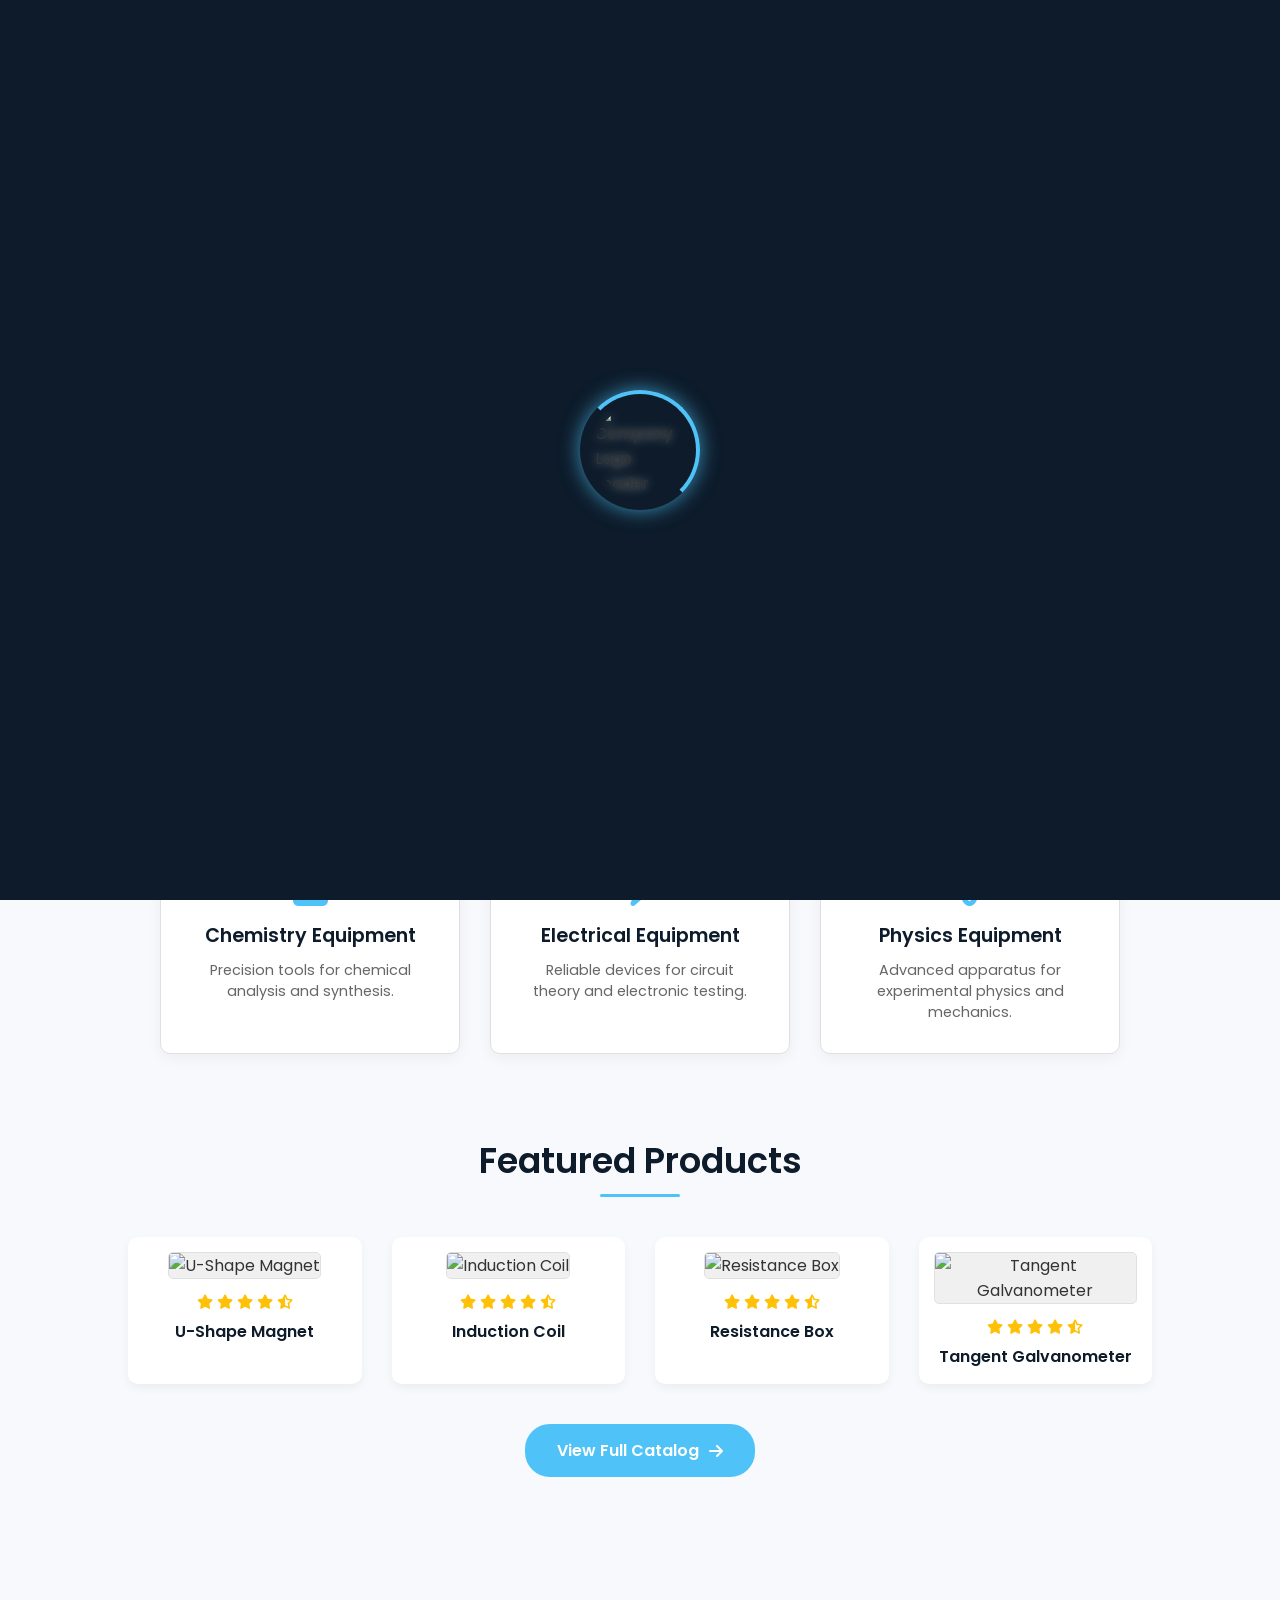
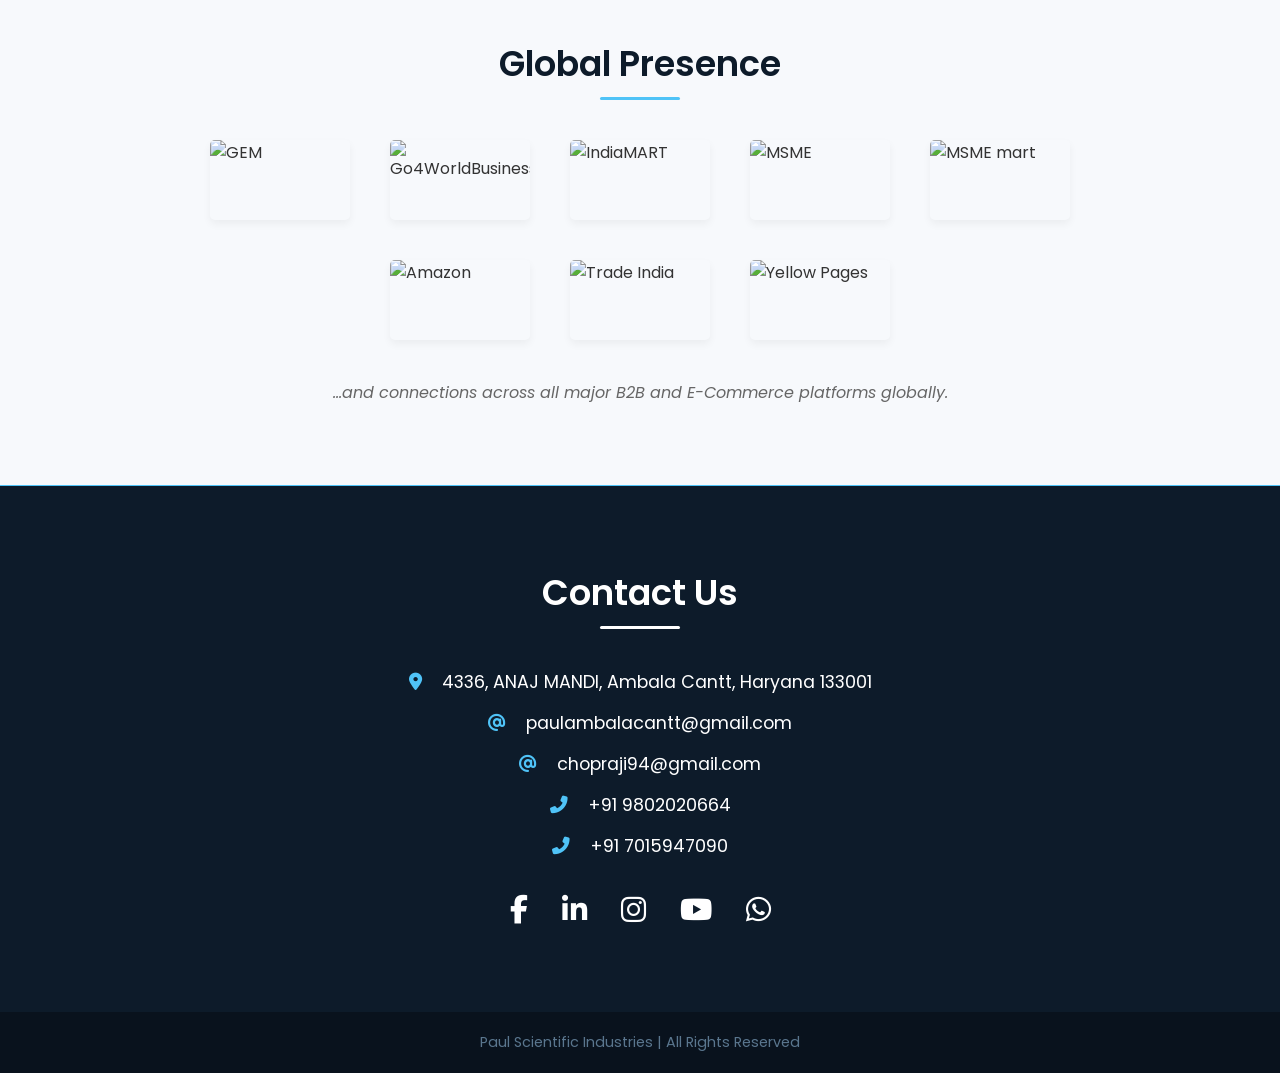
==== website/index.html @ e5b9e84f "website code 04-11-2025" ====
<!DOCTYPE html>
<html lang="en">

<head>
  <meta charset="UTF-8">
  <meta name="viewport" content="width=device-width, initial-scale=1.0">
  <title>Paul Scientific Industries</title>
  <link href="https://fonts.googleapis.com/css2?family=Poppins:wght@300;400;500;600;700&display=swap" rel="stylesheet">
  <link rel="stylesheet" href="style.css">
  <link href="https://cdnjs.cloudflare.com/ajax/libs/font-awesome/6.5.0/css/all.min.css" rel="stylesheet">
</head>

<body>
  <div id="preloader">
      <!-- UPDATED HTML: Wrapper for the static logo and the animated outline -->
      <div class="loader-image-wrapper">
          <img src="https://github.com/chopraji94/WebImages/blob/main/ChatGPT%20Image%20Oct%2026%2C%202025%2C%2001_07_52%20PM.png?raw=true" alt="Company Logo Loader" class="loader-logo">
          <div class="outline-loader"></div>
      </div>
  </div>
  <header>
    <div class="logo">
      <img src="https://github.com/chopraji94/WebImages/blob/main/ChatGPT%20Image%20Oct%2026%2C%202025%2C%2001_07_52%20PM.png?raw=true" alt="Company Logo">
    </div>

    <div class="hamburger">
      <i class="fas fa-bars"></i>
    </div>

    <nav>
      <div class="mobile-logo-text">Paul Scientific Industries</div>
      <ul>
        <li><a href="index.html">Home</a></li>
        <li><a href="#products">Products</a></li>
        <li><a href="about.html">About</a></li>
        <li><a href="#trade">Trade</a></li>
        <li><a href="#contact">Contact</a></li>
      </ul>
    </nav>
  </header>

  <div id="overlay"></div>

  <section id="home" class="hero">
    <div class="hero-content">
      <h1>Welcome to<br>Paul Scientific Industries</h1>
      <p>Your trusted partner in Laboratory and Scientific Instruments, driving the future of science with precision technology.</p>
      <a href="#products" class="btn primary-btn">Explore Our Catalog</a>
    </div>
    <div class="hero-image">
      <img src="https://github.com/chopraji94/paulScientific.github.io/blob/main/images/logo1.png?raw=true" alt="Scientific Instruments">
    </div>
  </section>

  <section id="products" class="categories">
    <h2>Our Core Capabilities</h2>
    <div class="category-grid">
      <div class="category-card">
        <i class="fas fa-flask"></i>
        <h3>Chemistry Equipment</h3>
        <p>Precision tools for chemical analysis and synthesis.</p>
      </div>
      <div class="category-card">
        <i class="fas fa-bolt"></i>
        <h3>Electrical Equipment</h3>
        <p>Reliable devices for circuit theory and electronic testing.</p>
      </div>
      <div class="category-card">
        <i class="fas fa-atom"></i>
        <h3>Physics Equipment</h3>
        <p>Advanced apparatus for experimental physics and mechanics.</p>
      </div>
    </div>

    <h2 class="featured-title">Featured Products</h2>
    <div class="product-grid">
      <div class="product-card">
        <img src="https://github.com/chopraji94/paulScientific.github.io/blob/main/images/products/ushape_magnet.jpg?raw=true" alt="U-Shape Magnet">
        <div class="rating">
          <i class="fas fa-star"></i>
          <i class="fas fa-star"></i>
          <i class="fas fa-star"></i>
          <i class="fas fa-star"></i>
          <i class="fas fa-star-half-alt"></i>
        </div>
        <h4>U-Shape Magnet</h4>
      </div>
      <div class="product-card">
        <img src="https://github.com/chopraji94/paulScientific.github.io/blob/main/images/products/induction_coil.jpg?raw=true" alt="Induction Coil">
        <div class="rating">
          <i class="fas fa-star"></i>
          <i class="fas fa-star"></i>
          <i class="fas fa-star"></i>
          <i class="fas fa-star"></i>
          <i class="fas fa-star-half-alt"></i>
        </div>
        <h4>Induction Coil</h4>
      </div>
      <div class="product-card">
        <img src="https://github.com/chopraji94/paulScientific.github.io/blob/main/images/products/resistance_box.jpg?raw=true" alt="Resistance Box">
        <div class="rating">
          <i class="fas fa-star"></i>
          <i class="fas fa-star"></i>
          <i class="fas fa-star"></i>
          <i class="fas fa-star"></i>
          <i class="fas fa-star-half-alt"></i>
        </div>
        <h4>Resistance Box</h4>
      </div>
      <div class="product-card">
        <img src="https://github.com/chopraji94/paulScientific.github.io/blob/main/images/products/tangent_galvanometer.jpg?raw=true" alt="Tangent Galvanometer">
        <div class="rating">
          <i class="fas fa-star"></i>
          <i class="fas fa-star"></i>
          <i class="fas fa-star"></i>
          <i class="fas fa-star"></i>
          <i class="fas fa-star-half-alt"></i>
        </div>
        <h4>Tangent Galvanometer</h4>
      </div>
    </div>
    <div class="more-products">
      <a href="products.html" class="btn secondary-btn">View Full Catalog <i class="fas fa-arrow-right"></i></a>
    </div>
  </section>

  <section id="trade" class="trade-portals">
    <h2>Global Presence</h2>
    <div class="portal-logos">
      <img src="https://github.com/chopraji94/WebImages/blob/main/gem.png?raw=true" alt="GEM">
      <img src="https://github.com/chopraji94/WebImages/blob/main/go4world.png?raw=true" alt="Go4WorldBusiness">
      <img src="https://github.com/chopraji94/WebImages/blob/main/indiamart.png?raw=true" alt="IndiaMART">
      <img src="https://github.com/chopraji94/WebImages/blob/main/msme.jpg?raw=true" alt="MSME">
      <img src="https://github.com/chopraji94/WebImages/blob/main/msmeMart.png?raw=true" alt="MSME mart">
      <img src="https://github.com/chopraji94/WebImages/blob/main/744548.png?raw=true" alt="Amazon">
      <img src="https://github.com/chopraji94/WebImages/blob/main/tradeIndia.png?raw=true" alt="Trade India">
      <img src="https://github.com/chopraji94/WebImages/blob/main/yellowPages.png?raw=true" alt="Yellow Pages">
    </div>
    <p class="more-portals">...and connections across all major B2B and E-Commerce platforms globally.</p>
  </section>

  <section id="contact" class="contact-section">
    <h2>Contact Us</h2>
    <div class="contact-container">
      <div class="contact-details">
        <p>
          <i class="fa-solid fa-map-marker-alt"></i>
          <a href="https://www.google.com/maps?q=30.339306,76.842833" target="_blank">
            4336, ANAJ MANDI, Ambala Cantt, Haryana 133001
          </a>
        </p>

        <p>
          <i class="fa-solid fa-at"></i>
          <a href="mailto:paulambalacantt@gmail.com" target="_blank">paulambalacantt@gmail.com</a>
        </p>

        <p>
          <i class="fa-solid fa-at"></i>
          <a href="mailto:chopraji94@gmail.com" target="_blank">chopraji94@gmail.com</a>
        </p>

        <p>
          <i class="fa-solid fa-phone-alt"></i>
          <span class="phone-number" data-number="+919802020664">+91 9802020664</span>
        </p>
        <p>
          <i class="fa-solid fa-phone-alt"></i>
          <span class="phone-number" data-number="+917015947090">+91 7015947090</span>
        </p>
      </div>

      <div class="social-links">
        <a href="#" aria-label="Facebook"><i class="fab fa-facebook-f social-icon"></i></a>
        <a href="#" aria-label="LinkedIn"><i class="fab fa-linkedin-in social-icon"></i></a>
        <a href="#" aria-label="Instagram"><i class="fab fa-instagram social-icon"></i></a>
        <a href="#" aria-label="YouTube"><i class="fab fa-youtube social-icon"></i></a>
        <a href="#" aria-label="WhatsApp"><i class="fab fa-whatsapp social-icon"></i></a>
      </div>
    </div>
  </section>

  <footer>
    <p>Paul Scientific Industries | All Rights Reserved</p>
  </footer>

  <div id="scroll-buttons">
    <button id="scroll-top-btn" aria-label="Scroll to top"><i class="fas fa-arrow-up"></i></button>
    <button id="scroll-bottom-btn" aria-label="Scroll to bottom"><i class="fas fa-arrow-down"></i></button>
  </div>

  <div id="toast"></div>

  <script>
    // --- UPDATED PRELOADER LOGIC FOR 3 SECOND MINIMUM DISPLAY TIME ---
    const MIN_DISPLAY_TIME_MS = 3000; // 3 seconds
    const startTime = Date.now();
    let pageLoaded = false;

    function hidePreloader() {
        // Calculate how much time has passed
        const elapsedTime = Date.now() - startTime;
        // Calculate the remaining time needed to hit the 3s minimum
        const remainingTime = MIN_DISPLAY_TIME_MS - elapsedTime;
        // Use Math.max to ensure the delay is never negative
        const delay = Math.max(0, remainingTime);

        if (pageLoaded) {
            const preloader = document.getElementById('preloader');
            // Wait for the remaining time (if any) before hiding the preloader
            setTimeout(() => {
                if (preloader) {
                    preloader.classList.add('hidden');
                }
            }, delay);
        }
    }

    // 1. Wait for all resources (images, scripts, etc.) to load
    window.addEventListener('load', () => {
        pageLoaded = true;
        hidePreloader();
    });

    // Existing preloader logic for page transitions
    function showPreloader() {
        const preloader = document.getElementById('preloader');
        if (preloader) {
            preloader.classList.remove('hidden');
        }
    }

    document.addEventListener('click', (event) => {
        let target = event.target;
        while (target && target.tagName !== 'A') {
            target = target.parentElement;
        }

        if (target && target.tagName === 'A') {
            const href = target.getAttribute('href');

            // Check if it's a link leading to a different page, even with an anchor (#)
            const isNewPageNavigation = href && (href.includes('index.html') || href.includes('products.html') || href.includes('about.html'));

            if (isNewPageNavigation) {
                event.preventDefault();
                showPreloader();

                // The browser will handle the anchor scroll on the next page's load.
                setTimeout(() => {
                    window.location.href = href;
                }, 300);
            }
        }
    });
    // --- END PRELOADER LOGIC ---


    // Smooth Scroll for Navbar links
    document.querySelectorAll('a[href^="#"]').forEach(anchor => {
      anchor.addEventListener('click', function(e) {
        e.preventDefault();
        // Skip links that are just a placeholder
        if (this.getAttribute('href') !== '#') {
          document.querySelector(this.getAttribute('href')).scrollIntoView({
            behavior: 'smooth'
          });
        }
      });
    });
    // Scroll-to-Top and Scroll-to-Bottom Logic
    const scrollTopBtn = document.getElementById('scroll-top-btn');
    const scrollBottomBtn = document.getElementById('scroll-bottom-btn');
    // Scroll to Top
    scrollTopBtn.addEventListener('click', () => {
      window.scrollTo({
        top: 0,
        behavior: 'smooth'
      });
    });
    // Scroll to Bottom (to the Contact section)
    scrollBottomBtn.addEventListener('click', () => {
      const contactSection = document.getElementById('contact');
      contactSection.scrollIntoView({
        behavior: 'smooth',
        block: 'end'
      });
    });
    // Copy phone numbers to clipboard
    const phones = document.querySelectorAll('.phone-number');
    const toast = document.getElementById('toast');
    phones.forEach(phone => {
      phone.addEventListener('click', () => {
        try {
          const textArea = document.createElement('textarea');
          textArea.value = phone.dataset.number;
          document.body.appendChild(textArea);
          textArea.select();
          document.execCommand('copy');
          document.body.removeChild(textArea);

          toast.textContent = `Phone number ${phone.dataset.number} copied!`;
          toast.classList.add('show');
          setTimeout(() => toast.classList.remove('show'), 2500);
        } catch (err) {
          console.error('Failed to copy text: ', err);
          toast.textContent = 'Failed to copy number.';
          toast.classList.add('show');
          setTimeout(() => toast.classList.remove('show'), 2500);
        }
      });
    });
    // Mobile hamburger toggle with overlay
    const hamburger = document.querySelector('.hamburger');
    const nav = document.querySelector('header nav');
    const overlay = document.getElementById('overlay');

    function toggleMenu() {
      nav.classList.toggle('active');
      overlay.style.display = nav.classList.contains('active') ? 'block' : 'none';
    }
    hamburger.addEventListener('click', toggleMenu);
    overlay.addEventListener('click', toggleMenu);
    // Close mobile menu when clicking a link
    nav.querySelectorAll('a').forEach(link => {
      link.addEventListener('click', () => {
        if (nav.classList.contains('active') && link.getAttribute('href').startsWith('#')) {
          toggleMenu();
        }
      });
    });
  </script>
</body>

</html>
---- website/style.css ----
/* General Reset */
* {
    margin: 0;
    padding: 0;
    box-sizing: border-box;
}

:root {
    --color-white: #ffffff;
    --color-light-gray: #f7f9fc;
    --color-dark-navy: #0d1b2a;
    --color-accent-blue: #4fc3f7;
    /* Clean, vibrant blue */
    --color-text-dark: #333;
}

body {
    font-family: "Poppins", sans-serif;
    color: var(--color-text-dark);
    background-color: var(--color-white);
    scroll-behavior: smooth;
}

h1,
h2,
h3,
h4 {
    font-weight: 600;
}

/* --- UPDATED PRELOADER STYLES (STATIC IMAGE WITH OUTLINE ANIMATION) --- */
#preloader {
    position: fixed;
    top: 0;
    left: 0;
    width: 100%;
    height: 100%;
    /* Use a solid, clean background */
    background: var(--color-dark-navy); 
    z-index: 9999; 
    display: flex;
    justify-content: center;
    align-items: center;
    /* Slower, smoother transition for elegance */
    transition: opacity 0.7s ease, visibility 0.7s ease; 
    opacity: 1; 
    visibility: visible;
    pointer-events: auto;
}

#preloader.hidden {
    opacity: 0;
    visibility: hidden;
    pointer-events: none;
}

.loader-image-wrapper {
    /* Container for the image and the outline */
    position: relative;
    width: 120px; 
    height: 120px;
    display: flex;
    justify-content: center;
    align-items: center;
}

.loader-logo {
    /* The static image in the center */
    width: 90px;
    height: 90px;
    object-fit: contain;
    /* Using border-radius here to potentially make the logo round if it's square/rectangular */
    border-radius: 50%; 
    z-index: 10; /* Ensure the logo is above the rotating outline */
    /* Subtle shadow for clarity and contrast against the dark background */
    filter: drop-shadow(0 0 5px rgba(255, 255, 255, 0.5)); 
}

.outline-loader {
    /* The animated outline element */
    position: absolute;
    top: 0;
    left: 0;
    width: 100%;
    height: 100%;
    border: 4px solid transparent; /* Start with transparent border on most sides */
    border-top-color: var(--color-accent-blue); /* One side color for rotation effect */
    border-right-color: var(--color-accent-blue);
    border-radius: 50%;
    animation: spin 1.2s linear infinite; /* Fast, continuous rotation animation */
    z-index: 5;
    /* Glowing effect for the loader outline */
    box-shadow: 0 0 20px rgba(79, 195, 247, 0.7); 
}

/* Keyframe for the rotation animation */
@keyframes spin {
    0% { transform: rotate(0deg); }
    100% { transform: rotate(360deg); }
}
/* --- END PRELOADER STYLES --- */


/* Header (Non-sticky) */
header {
    display: flex;
    justify-content: space-between;
    align-items: center;
    padding: 15px 50px;
    width: 100%;
    z-index: 1000;
    background: var(--color-dark-navy);
    box-shadow: 0 2px 10px rgba(0, 0, 0, 0.2);
}

header .logo img {
    height: 60px;
    /* Subtle glow/shadow for a logo highlight */
    filter: drop-shadow(0 0 5px var(--color-accent-blue));
}

/* Hide the mobile logo text by default (on desktop) */
.mobile-logo-text {
    display: none;
}

/* Hamburger menu for mobile */
.hamburger {
    display: none;
    font-size: 1.8rem;
    cursor: pointer;
    color: var(--color-accent-blue);
    z-index: 2002;
    position: relative;
}

nav ul {
    list-style: none;
    display: flex;
    gap: 30px;
}

nav ul li a {
    text-decoration: none;
    color: #fff;
    font-weight: 500;
    transition: 0.3s;
    padding-bottom: 5px;
}

nav ul li a:hover {
    color: var(--color-accent-blue);
    border-bottom: 2px solid var(--color-accent-blue);
}

/* NEW: Active nav link style */
nav ul li a.active-link {
    color: var(--color-accent-blue);
    border-bottom: 2px solid var(--color-accent-blue);
}

nav ul li a.active-link:hover {
    color: var(--color-accent-blue);
    /* Keep it blue on hover */
}


/* Overlay for mobile menu */
#overlay {
    display: none;
    position: fixed;
    top: 0;
    left: 0;
    width: 100%;
    height: 100%;
    background: rgba(0, 0, 0, 0.5);
    z-index: 2000;
}

/* Sections */
section {
    padding: 80px 10%;
    scroll-margin-top: 0;
}

section h2 {
    font-size: 2.2rem;
    margin-bottom: 50px;
    color: var(--color-dark-navy);
    text-align: center;
    position: relative;
}

section h2::after {
    content: "";
    position: absolute;
    bottom: -10px;
    left: 50%;
    transform: translateX(-50%);
    width: 80px;
    height: 3px;
    background: var(--color-accent-blue);
    border-radius: 2px;
}

/* Hero Section */
.hero {
    display: flex;
    justify-content: space-between;
    align-items: center;
    padding: 100px 10%;
    /* Using a gradient that is soft and inviting */
    background: linear-gradient(135deg, var(--color-accent-blue), #6a11cb);
    color: var(--color-white);
}

.hero-content {
    max-width: 50%;
}

.hero h1 {
    font-size: 3rem;
    margin-bottom: 20px;
}

.hero p {
    font-size: 1.1rem;
    margin-bottom: 30px;
}

.hero-image img {
    width: 350px;
    border-radius: 15px;
    box-shadow: 0 10px 25px rgba(0, 0, 0, 0.3);
}

/* Button Styling (Clean and Elegant) */
.btn {
    padding: 12px 30px;
    border-radius: 25px;
    text-decoration: none;
    font-weight: 600;
    transition: all 0.3s ease;
    border: 2px solid transparent;
    display: inline-flex;
    align-items: center;
}

.primary-btn {
    background: var(--color-dark-navy);
    color: var(--color-white);
}

.primary-btn:hover {
    background: var(--color-accent-blue);
    color: var(--color-dark-navy);
    box-shadow: 0 5px 15px rgba(0, 0, 0, 0.2);
}

.secondary-btn {
    background: var(--color-accent-blue);
    color: var(--color-white);
    border: 2px solid var(--color-accent-blue);
}

.secondary-btn:hover {
    background: var(--color-dark-navy);
    border-color: var(--color-dark-navy);
}

.secondary-btn i {
    margin-left: 10px;
}

/* Increased visibility for Download Certificate Button */
.download-btn {
    background: var(--color-accent-blue);
    /* High visibility blue background */
    color: var(--color-white);
    /* White text for contrast */
    border: 2px solid var(--color-accent-blue);
    margin-top: 15px;
    padding: 10px 25px;
    /* Slightly increased padding */
    font-size: 1rem;
    /* Slightly increased font size */
    font-weight: 600;
    border-radius: 25px;
    /* Rounded corners for a modern look */
    align-self: flex-start;
    box-shadow: 0 4px 8px rgba(79, 195, 247, 0.4);
    /* Subtle shadow for lift */
}

.download-btn:hover {
    background: var(--color-dark-navy);
    /* Dark navy on hover */
    border-color: var(--color-dark-navy);
    color: var(--color-accent-blue);
    /* Accent color text on hover */
    box-shadow: 0 6px 12px rgba(0, 0, 0, 0.3);
}

/* Categories Section */
.categories {
    text-align: center;
    background: var(--color-light-gray);
}

.category-grid {
    display: flex;
    justify-content: center;
    gap: 30px;
    flex-wrap: wrap;
}

.category-card {
    background: var(--color-white);
    border-radius: 10px;
    padding: 30px;
    width: 300px;
    transition: transform 0.3s, box-shadow 0.3s;
    box-shadow: 0 4px 15px rgba(0, 0, 0, 0.05);
    border: 1px solid #e0e0e0;
}

.category-card:hover {
    transform: translateY(-5px);
    box-shadow: 0 10px 25px rgba(0, 0, 0, 0.1);
    border-color: var(--color-accent-blue);
}

.category-card i {
    font-size: 2.5rem;
    color: var(--color-accent-blue);
    margin-bottom: 15px;
}

.category-card h3 {
    font-size: 1.2rem;
    margin-bottom: 10px;
    color: var(--color-dark-navy);
}

.category-card p {
    font-size: 0.9rem;
    color: #666;
}

/* Featured Products */
.featured-title {
    margin-top: 80px;
}

.product-grid {
    display: grid;
    grid-template-columns: repeat(auto-fit, minmax(220px, 1fr));
    gap: 30px;
    margin-top: 30px;
}

.product-card {
    background: var(--color-white);
    border-radius: 10px;
    padding: 15px;
    transition: transform 0.3s, box-shadow 0.3s;
    position: relative;
    overflow: hidden;
    box-shadow: 0 4px 10px rgba(0, 0, 0, 0.05);
}

.product-card:hover {
    transform: scale(1.03);
    box-shadow: 0 10px 20px rgba(0, 0, 0, 0.1);
}

.product-card img {
    width: 100%;
    height: 180px;
    /* Adjusted height for better product display */
    object-fit: contain;
    border-radius: 5px;
    background-color: #f0f0f0;
    border: 1px solid #e0e0e0;
}

.product-card h4 {
    margin-top: 5px;
    /* Reduced margin since rating is now above */
    font-size: 1rem;
    color: var(--color-dark-navy);
}

/* New Rating Style */
.product-card .rating {
    text-align: center;
    margin: 10px 0 5px 0;
}

.product-card .rating i {
    color: #ffc107;
    /* Star gold color */
    font-size: 0.9rem;
}

.more-products {
    margin-top: 40px;
}

/* Certificates */
.certificates {
    background: var(--color-white);
}

.certificate-container {
    display: flex;
    flex-direction: column;
    gap: 40px;
}

.certificate {
    display: flex;
    align-items: center;
    gap: 40px;
    background: var(--color-light-gray);
    border-radius: 10px;
    padding: 30px;
    border: 1px solid #e0e0e0;
    flex-wrap: wrap;
    box-shadow: 0 5px 15px rgba(0, 0, 0, 0.08);
}

.certificate img {
    width: 100px;
    height: auto;
    border-radius: 5px;
}

.certificate-info {
    display: flex;
    flex-direction: column;
    gap: 10px;
    flex: 1;
}

.certificate-info h3 {
    color: var(--color-dark-navy);
    font-size: 1.4rem;
}

.certificate-info p {
    color: #666;
}

/* SIMPLE STYLE FOR MORE CERTIFICATIONS LINE */
.more-certs-text {
    text-align: center;
    margin-top: 30px;
    /* Reduced top margin */
    padding: 10px;
    /* Reduced padding */
}

.more-certs-text p {
    font-size: 1rem;
    /* Standard font size */
    color: #555;
    /* Subtle text color */
    font-weight: 400;
    /* Standard weight */
    margin: 0;
    font-style: italic; /* Use italic for a subtle emphasis */
}

.more-certs-text i {
    color: var(--color-accent-blue);
    /* Keep the icon blue */
    margin-right: 8px;
    font-size: 1rem;
    vertical-align: middle;
}


/* Trade Portals Section */
.trade-portals {
    background: var(--color-light-gray);
}

.portal-logos {
    display: flex;
    flex-wrap: wrap;
    justify-content: center;
    gap: 40px;
}

/* Keyframe for elegant floating animation */
@keyframes float {
    0%,
    100% {
        transform: translateY(0);
    }
    50% {
        transform: translateY(-5px);
        /* Subtle lift */
    }
}

.portal-logos img {
    width: 140px;
    height: 80px;
    object-fit: contain;
    transition: transform 0.4s, box-shadow 0.4s;
    /* Updated transition for box-shadow */
    filter: none;
    /* Removed dim grayscale filter for vibrant color */
    box-shadow: 0 4px 8px rgba(0, 0, 0, 0.05);
    /* Subtle lift off the page */
    border-radius: 5px;
    /* Gentle rounding */

    /* Apply elegant floating animation */
    animation: float 4s ease-in-out infinite;
}

.portal-logos img:hover {
    transform: scale(1.05) translateY(-5px);
    box-shadow: 0 10px 20px rgba(79, 195, 247, 0.3);
    /* Trendy accent shadow on hover */
    animation-play-state: paused;
    /* Freeze animation on hover */
}

.more-portals {
    margin-top: 40px;
    font-size: 1rem;
    color: #666;
    /* FIX: Center the text and add elegant styling */
    text-align: center;
    font-style: italic;
}

/* Contact Section (Retains dark theme for contrast/sophistication) */
.contact-section {
    background: var(--color-dark-navy);
    color: var(--color-white);
    text-align: center;
    border-top: 1px solid var(--color-accent-blue);
}

.contact-section h2 {
    color: var(--color-white);
}

.contact-section h2::after {
    background: var(--color-white);
}

.contact-details p {
    font-size: 1.1rem;
    margin-bottom: 15px;
    color: #c0d0e0;
}

.contact-details i {
    color: var(--color-accent-blue);
    margin-right: 15px;
}

.contact-details a,
.phone-number {
    color: var(--color-white);
    text-decoration: none;
    transition: color 0.3s;
}

.contact-details a:hover,
.phone-number:hover {
    color: var(--color-accent-blue);
    text-decoration: underline;
    cursor: pointer;
}

/* Social Links */
.social-links {
    margin-top: 30px;
}

.social-links a {
    color: var(--color-white);
    font-size: 1.8rem;
    margin: 0 15px;
    transition: 0.3s;
}

.social-links a:hover i {
    color: var(--color-accent-blue);
    transform: scale(1.1);
}

/* Footer */
footer {
    background: #09121d;
    color: #5a768e;
    text-align: center;
    padding: 20px;
    font-size: 0.9rem;
}

/* Scroll Buttons Styling */
#scroll-buttons {
    position: fixed;
    right: 20px;
    bottom: 20px;
    z-index: 100;
    display: flex;
    flex-direction: column;
    gap: 10px;
}

#scroll-buttons button {
    background: var(--color-accent-blue);
    color: var(--color-white);
    border: none;
    border-radius: 50%;
    width: 50px;
    height: 50px;
    font-size: 1.2rem;
    cursor: pointer;
    box-shadow: 0 4px 8px rgba(0, 0, 0, 0.3);
    transition: background 0.3s, transform 0.2s;
}

#scroll-buttons button:hover {
    background: var(--color-dark-navy);
    transform: scale(1.1);
}

/* Toast Notification */
#toast {
    position: fixed;
    bottom: 20px;
    left: 50%;
    transform: translateX(-50%);
    background: var(--color-dark-navy);
    color: var(--color-white);
    padding: 12px 20px;
    border-radius: 25px;
    opacity: 0;
    pointer-events: none;
    transition: opacity 0.3s ease;
    z-index: 3000;
    box-shadow: 0 0 10px rgba(0, 0, 0, 0.5);
}

#toast.show {
    opacity: 1;
    pointer-events: auto;
}

/* --- ABOUT PAGE CONTENT STYLES (MODIFIED FOR CARDS) --- */

/* Give the whole section a background for contrast */
.about-page-content {
    background-color: var(--color-light-gray); /* Light gray background */
    padding-top: 40px; 
}

/* Style for the two card sections */
.about-section-container,
.vision-section-container {
    max-width: 1000px;
    margin: 40px auto;
    background: var(--color-white); /* White background for the card */
    padding: 30px;
    border-radius: 10px;
    box-shadow: 0 8px 20px rgba(0, 0, 0, 0.08); /* Soft, elegant shadow */
    border: 1px solid #e0e0e0;
}

/* Style for the subtitle (e.g., Manufacturer, Supplier...) */
.about-page-content h3 {
    text-align: center;
    font-size: 1.4rem;
    color: var(--color-accent-blue); /* Accent color for the heading */
    font-weight: 600;
    margin-bottom: 20px;
    margin-top: 10px;
}

/* Container for all typed content within one section */
.typing-output-container {
    max-width: 90%;
    margin: 0 auto;
    min-height: 100px; 
    text-align: center;
    padding: 10px 0;
}

/* Style for all typed paragraphs */
#about-typing-output p, 
#vision-typing-output p {
    display: block;
    margin-bottom: 20px;
    line-height: 1.7;
    text-align: left; /* Align paragraphs normally for readability */
    color: #555;
    font-size: 1rem;
    padding: 0 5px;
}


/* --- BLINKING CURSOR EFFECT --- */
@keyframes blink-cursor {
    0%, 100% { border-color: transparent }
    50% { border-color: var(--color-dark-navy) }
}

.blinking-cursor:after {
    content: "|";
    display: inline;
    color: var(--color-dark-navy);
    /* Use monospace font for the cursor to ensure consistent width */
    font-family: monospace; 
    animation: blink-cursor 0.75s step-end infinite;
}

/* Get in Touch call-to-action section */
.get-in-touch-section {
    text-align: center;
    padding: 60px 10%;
    background-color: var(--color-light-gray);
}

.get-in-touch-section h2 {
    margin-bottom: 40px;
}

.get-in-touch-section .btn {
    font-size: 1.1rem;
    padding: 15px 35px;
}

/* Responsive Design */
@media (max-width: 992px) {
    
    .typing-output-container {
        min-height: 150px; 
    }

    .about-section-container,
    .vision-section-container {
        margin: 30px 5%;
        padding: 20px;
    }
}
@media (max-width: 600px) {
    /* (All existing mobile styles) */
}
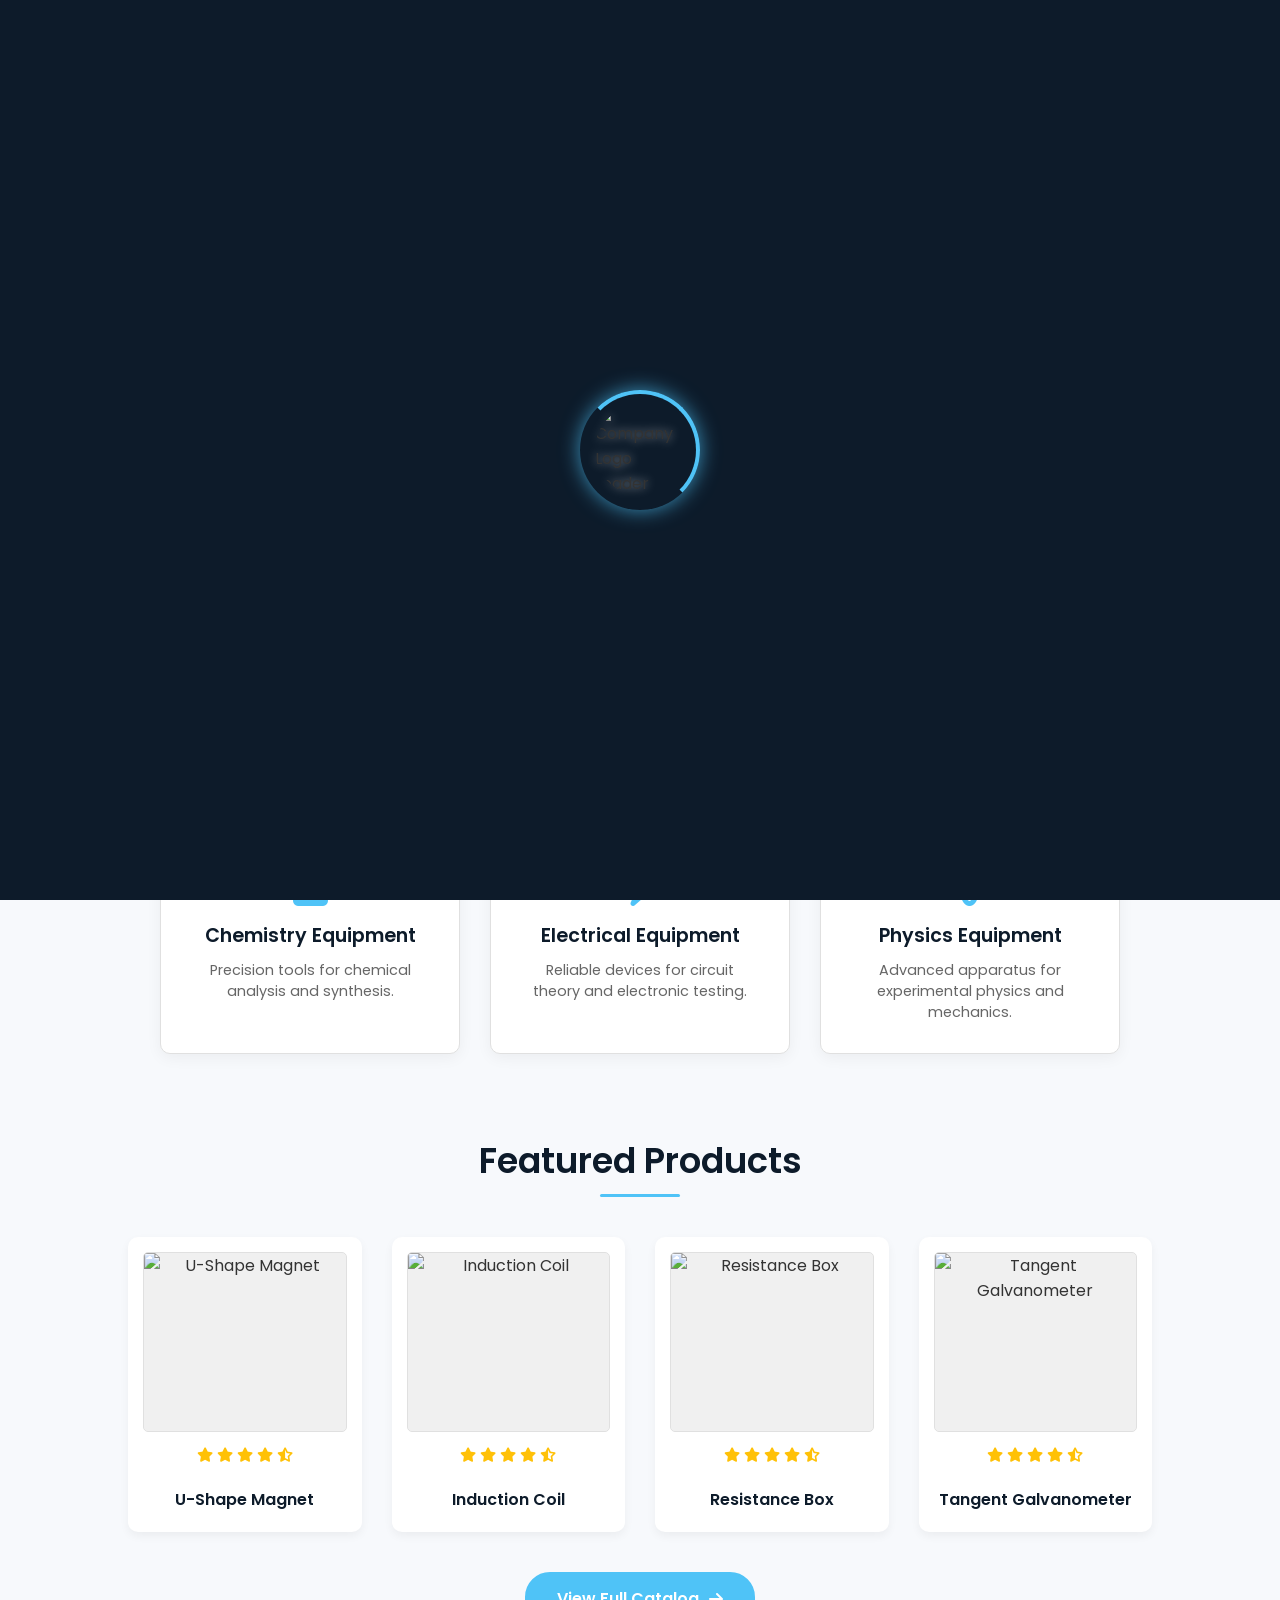
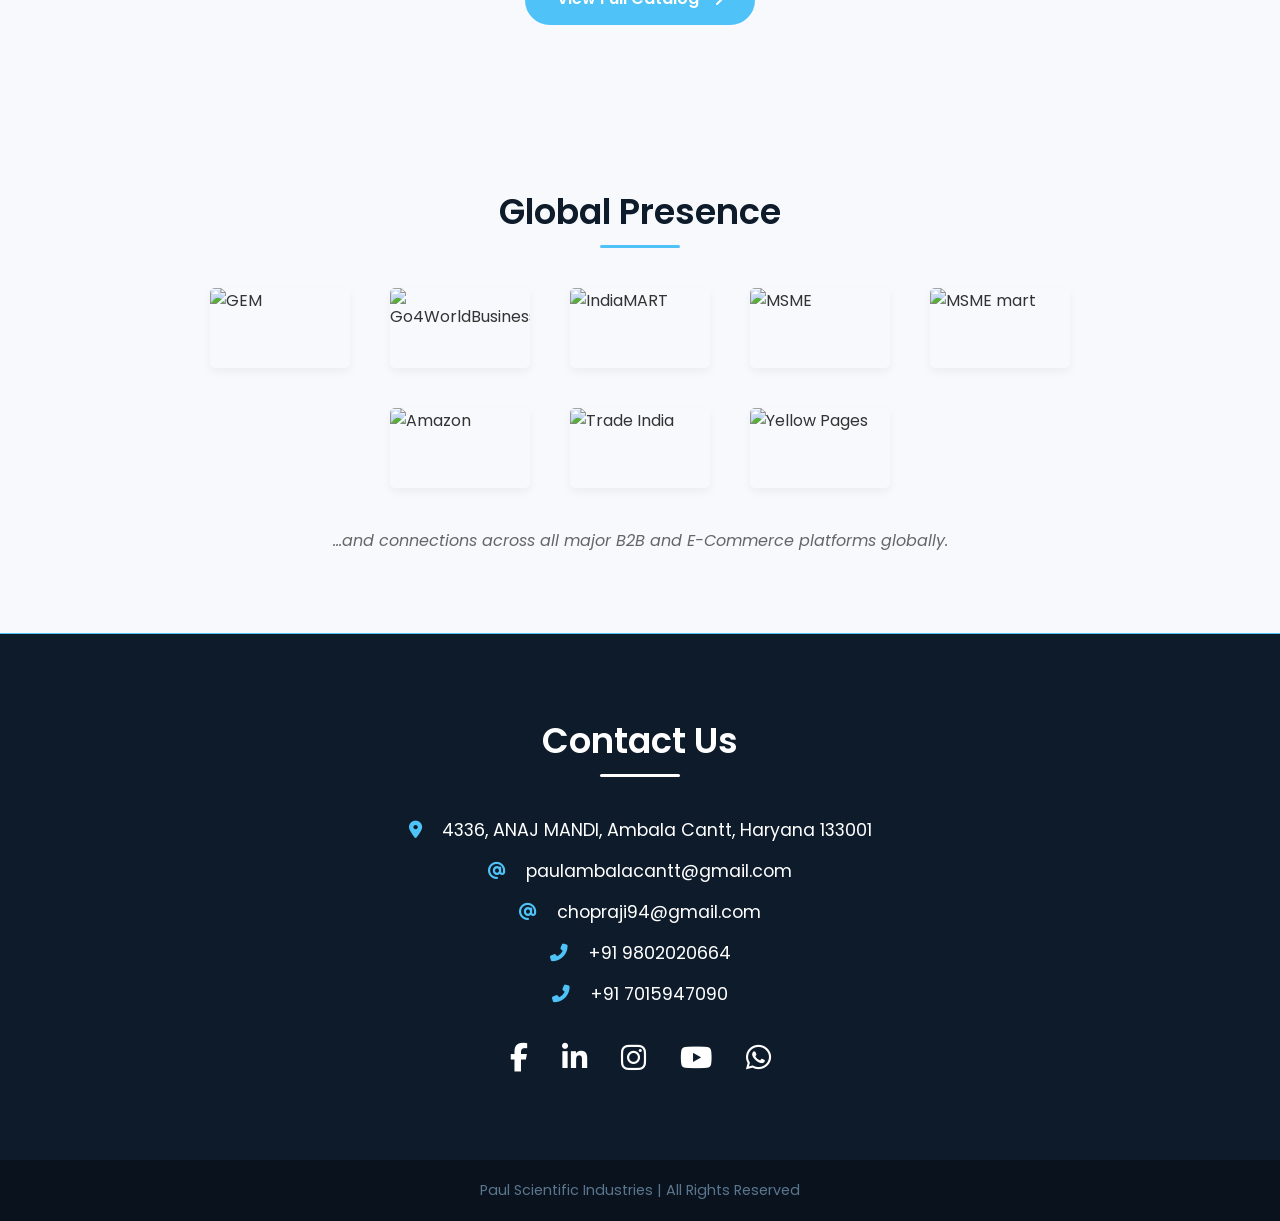
==== commit 40cdc967: "website code" ====
--- a/website/index.html
+++ b/website/index.html
@@ -12,7 +12,6 @@
 
 <body>
   <div id="preloader">
-      <!-- UPDATED HTML: Wrapper for the static logo and the animated outline -->
       <div class="loader-image-wrapper">
           <img src="https://github.com/chopraji94/WebImages/blob/main/ChatGPT%20Image%20Oct%2026%2C%202025%2C%2001_07_52%20PM.png?raw=true" alt="Company Logo Loader" class="loader-logo">
           <div class="outline-loader"></div>
@@ -30,8 +29,8 @@
     <nav>
       <div class="mobile-logo-text">Paul Scientific Industries</div>
       <ul>
-        <li><a href="index.html">Home</a></li>
-        <li><a href="#products">Products</a></li>
+        <li><a href="index.html" class="active-link">Home</a></li>
+        <li><a href="products.html">Products</a></li>
         <li><a href="about.html">About</a></li>
         <li><a href="#trade">Trade</a></li>
         <li><a href="#contact">Contact</a></li>
@@ -149,17 +148,14 @@
             4336, ANAJ MANDI, Ambala Cantt, Haryana 133001
           </a>
         </p>
-
         <p>
           <i class="fa-solid fa-at"></i>
           <a href="mailto:paulambalacantt@gmail.com" target="_blank">paulambalacantt@gmail.com</a>
         </p>
-
         <p>
           <i class="fa-solid fa-at"></i>
           <a href="mailto:chopraji94@gmail.com" target="_blank">chopraji94@gmail.com</a>
         </p>
-
         <p>
           <i class="fa-solid fa-phone-alt"></i>
           <span class="phone-number" data-number="+919802020664">+91 9802020664</span>
@@ -169,7 +165,6 @@
           <span class="phone-number" data-number="+917015947090">+91 7015947090</span>
         </p>
       </div>
-
       <div class="social-links">
         <a href="#" aria-label="Facebook"><i class="fab fa-facebook-f social-icon"></i></a>
         <a href="#" aria-label="LinkedIn"><i class="fab fa-linkedin-in social-icon"></i></a>
--- a/website/style.css
+++ b/website/style.css
@@ -367,6 +367,12 @@
     position: relative;
     overflow: hidden;
     box-shadow: 0 4px 10px rgba(0, 0, 0, 0.05);
+    /* Styles for tabbed view */
+    padding-bottom: 20px;
+    display: flex;
+    flex-direction: column;
+    justify-content: space-between;
+    text-align: center;
 }
 
 .product-card:hover {
@@ -385,8 +391,7 @@
 }
 
 .product-card h4 {
-    margin-top: 5px;
-    /* Reduced margin since rating is now above */
+    margin-top: 15px; /* Added more margin top */
     font-size: 1rem;
     color: var(--color-dark-navy);
 }
@@ -755,4 +760,108 @@
 }
 @media (max-width: 600px) {
     /* (All existing mobile styles) */
+
+    /* Make tabs stack on mobile */
+    .tabs-container {
+        flex-direction: column;
+        gap: 10px;
+    }
+    .tab-link {
+        width: 100%;
+    }
+}
+
+
+/* --- NEW TABBED PRODUCT STYLES --- */
+
+.product-page-tabs {
+    background-color: var(--color-light-gray);
+    padding-top: 40px; 
+    padding-bottom: 40px;
+}
+
+.tabs-container {
+    display: flex;
+    justify-content: center;
+    gap: 20px;
+    margin-bottom: 40px;
+    flex-wrap: wrap;
+}
+
+.tab-link {
+    padding: 12px 30px;
+    font-size: 1.1rem;
+    font-weight: 600;
+    color: var(--color-dark-navy);
+    background: var(--color-white);
+    border: 2px solid #e0e0e0;
+    border-radius: 30px;
+    cursor: pointer;
+    transition: all 0.3s ease;
+    box-shadow: 0 4px 10px rgba(0,0,0,0.05);
+}
+
+.tab-link i {
+    margin-right: 10px;
+    color: var(--color-accent-blue);
+    transition: all 0.3s ease;
+}
+
+.tab-link:hover {
+    background: #f0f0f0;
+    border-color: var(--color-accent-blue);
+    transform: translateY(-2px);
+}
+
+.tab-link.active {
+    background: var(--color-dark-navy);
+    color: var(--color-white);
+    border-color: var(--color-dark-navy);
+    box-shadow: 0 5px 15px rgba(13, 27, 42, 0.3);
+}
+
+.tab-link.active i {
+    color: var(--color-white);
+}
+
+.tabs-content-wrapper {
+    max-width: 1200px;
+    margin: 0 auto;
+    background: var(--color-white);
+    padding: 30px;
+    border-radius: 10px;
+    box-shadow: 0 8px 20px rgba(0, 0, 0, 0.08);
+    border: 1px solid #e0e0e0;
+}
+
+.tab-content {
+    display: none; /* Hide all content by default */
+    animation: fadeIn 0.5s ease; /* Add a fade-in animation */
+}
+
+.tab-content.active {
+    display: block; /* Show only the active content */
+}
+
+@keyframes fadeIn {
+    from { opacity: 0; transform: translateY(10px); }
+    to { opacity: 1; transform: translateY(0); }
+}
+
+/* Style for the "View Details" button inside product cards */
+.btn.view-btn {
+    background: var(--color-dark-navy);
+    color: var(--color-white);
+    padding: 8px 20px;
+    border-radius: 20px;
+    font-size: 0.9rem;
+    margin-top: 15px;
+    align-self: center; /* Center the button */
+    border: 2px solid var(--color-dark-navy);
+}
+
+.btn.view-btn:hover {
+    background: var(--color-accent-blue);
+    color: var(--color-dark-navy);
+    border-color: var(--color-accent-blue);
 }
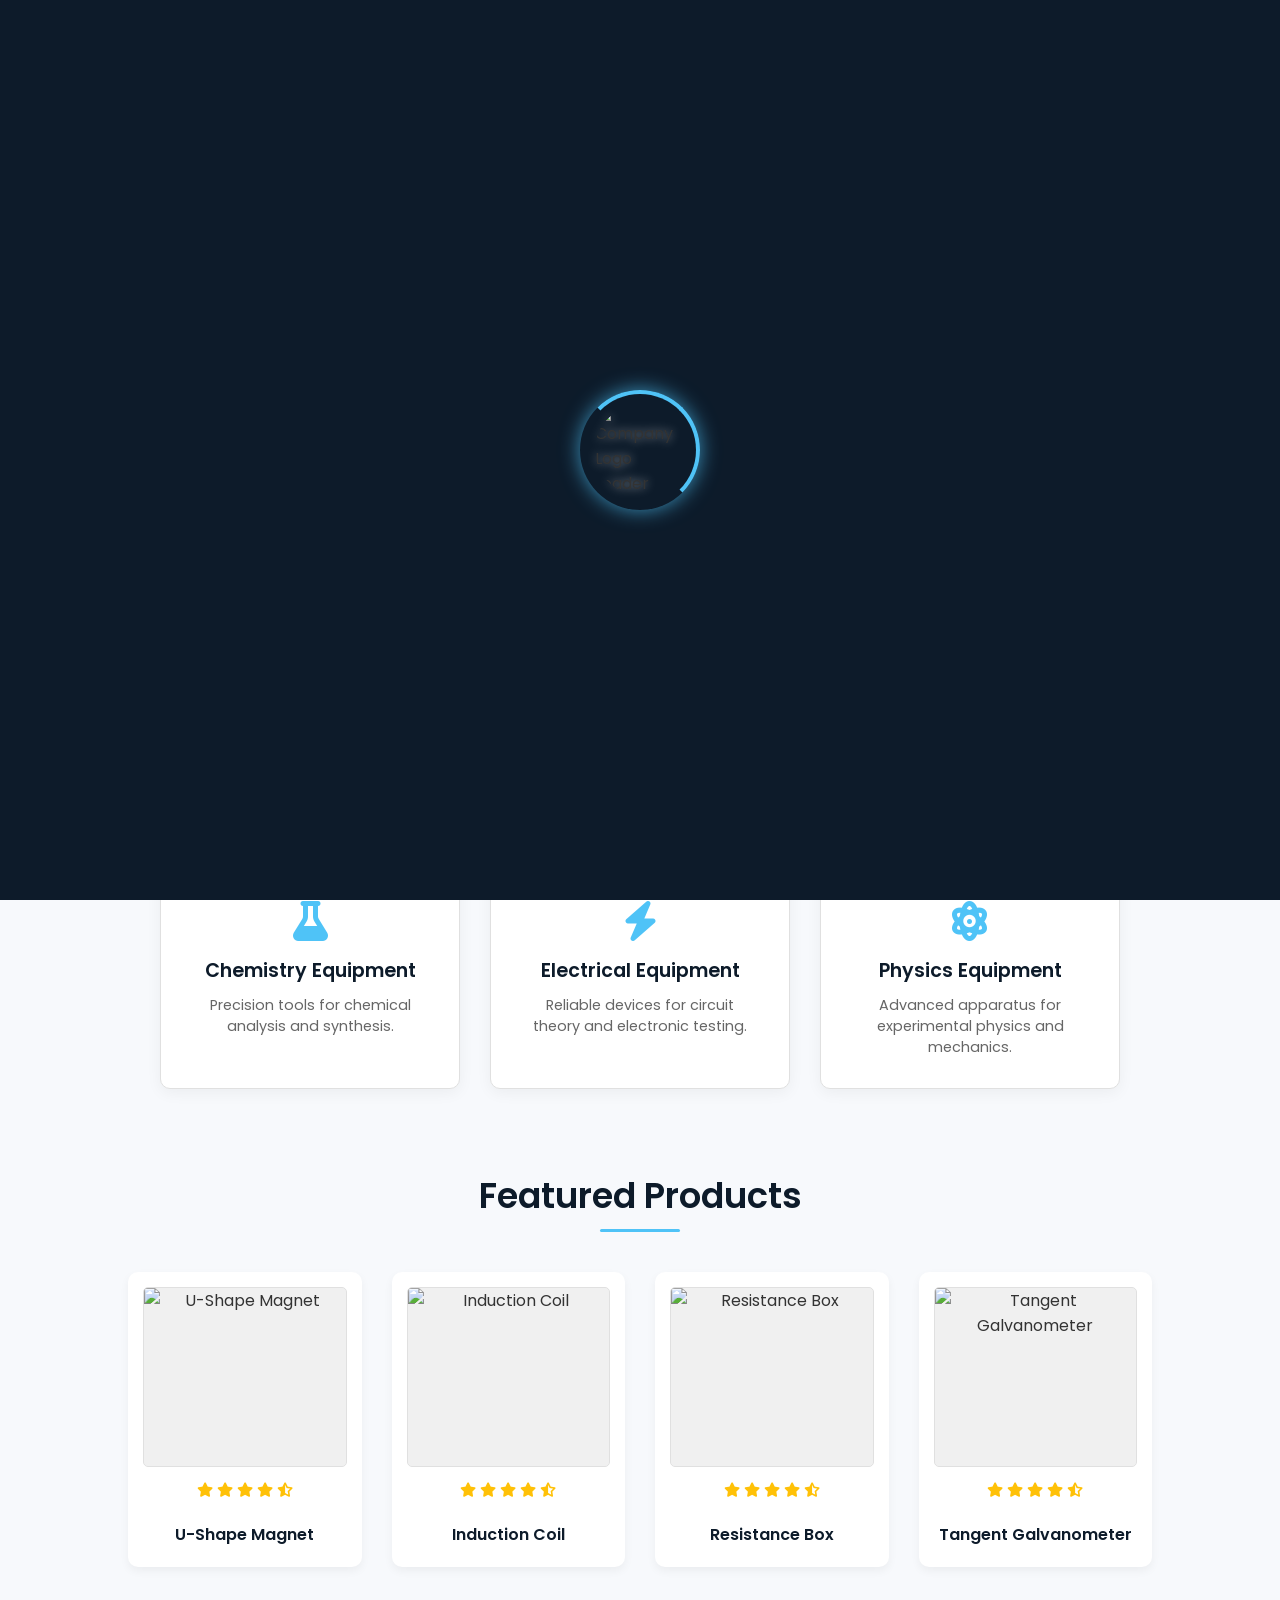
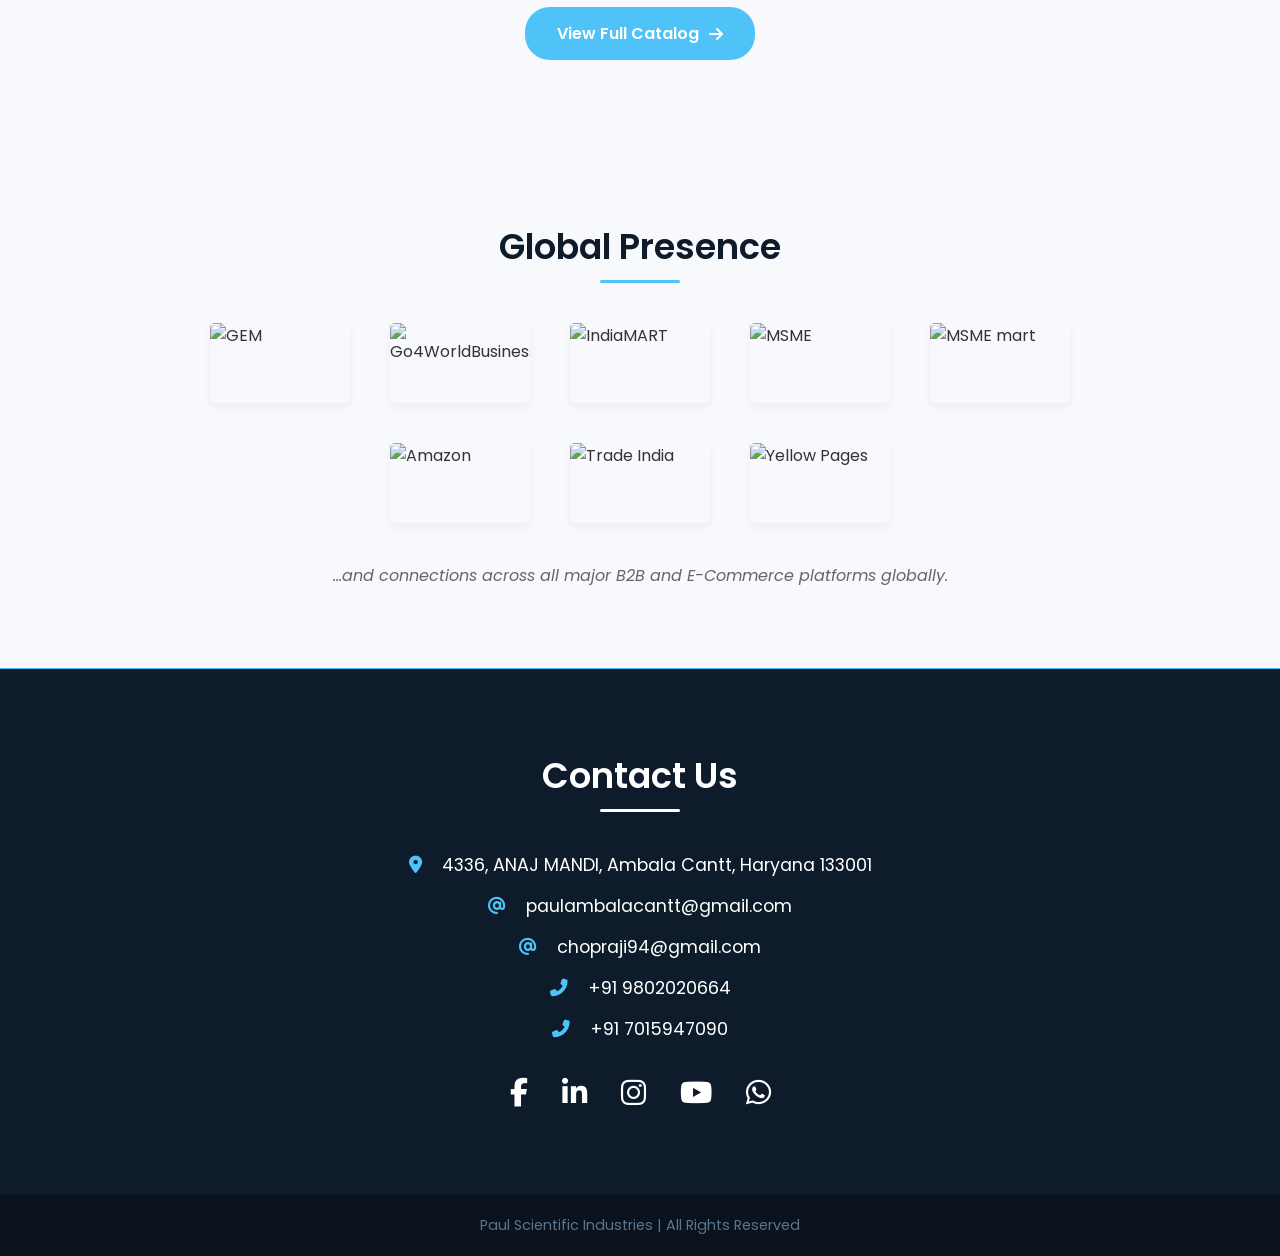
==== commit f554c9dd: "Website code" ====
--- a/website/index.html
+++ b/website/index.html
@@ -20,6 +20,7 @@
   <header>
     <div class="logo">
       <img src="https://github.com/chopraji94/WebImages/blob/main/ChatGPT%20Image%20Oct%2026%2C%202025%2C%2001_07_52%20PM.png?raw=true" alt="Company Logo">
+      <span class="logo-text">PAUL SCIENTIFIC INDUSTRIES</span>
     </div>
 
     <div class="hamburger">
@@ -144,7 +145,7 @@
       <div class="contact-details">
         <p>
           <i class="fa-solid fa-map-marker-alt"></i>
-          <a href="https://www.google.com/maps?q=30.339306,76.842833" target="_blank">
+          <a href="http_googleusercontent.com/maps.google.com/0" target="_blank">
             4336, ANAJ MANDI, Ambala Cantt, Haryana 133001
           </a>
         </p>
--- a/website/style.css
+++ b/website/style.css
@@ -36,14 +36,14 @@
     width: 100%;
     height: 100%;
     /* Use a solid, clean background */
-    background: var(--color-dark-navy); 
-    z-index: 9999; 
+    background: var(--color-dark-navy);
+    z-index: 9999;
     display: flex;
     justify-content: center;
     align-items: center;
     /* Slower, smoother transition for elegance */
-    transition: opacity 0.7s ease, visibility 0.7s ease; 
-    opacity: 1; 
+    transition: opacity 0.7s ease, visibility 0.7s ease;
+    opacity: 1;
     visibility: visible;
     pointer-events: auto;
 }
@@ -57,7 +57,7 @@
 .loader-image-wrapper {
     /* Container for the image and the outline */
     position: relative;
-    width: 120px; 
+    width: 120px;
     height: 120px;
     display: flex;
     justify-content: center;
@@ -70,10 +70,11 @@
     height: 90px;
     object-fit: contain;
     /* Using border-radius here to potentially make the logo round if it's square/rectangular */
-    border-radius: 50%; 
-    z-index: 10; /* Ensure the logo is above the rotating outline */
+    border-radius: 50%;
+    z-index: 10;
+    /* Ensure the logo is above the rotating outline */
     /* Subtle shadow for clarity and contrast against the dark background */
-    filter: drop-shadow(0 0 5px rgba(255, 255, 255, 0.5)); 
+    filter: drop-shadow(0 0 5px rgba(255, 255, 255, 0.5));
 }
 
 .outline-loader {
@@ -83,21 +84,30 @@
     left: 0;
     width: 100%;
     height: 100%;
-    border: 4px solid transparent; /* Start with transparent border on most sides */
-    border-top-color: var(--color-accent-blue); /* One side color for rotation effect */
+    border: 4px solid transparent;
+    /* Start with transparent border on most sides */
+    border-top-color: var(--color-accent-blue);
+    /* One side color for rotation effect */
     border-right-color: var(--color-accent-blue);
     border-radius: 50%;
-    animation: spin 1.2s linear infinite; /* Fast, continuous rotation animation */
+    animation: spin 1.2s linear infinite;
+    /* Fast, continuous rotation animation */
     z-index: 5;
     /* Glowing effect for the loader outline */
-    box-shadow: 0 0 20px rgba(79, 195, 247, 0.7); 
+    box-shadow: 0 0 20px rgba(79, 195, 247, 0.7);
 }
 
 /* Keyframe for the rotation animation */
 @keyframes spin {
-    0% { transform: rotate(0deg); }
-    100% { transform: rotate(360deg); }
-}
+    0% {
+        transform: rotate(0deg);
+    }
+
+    100% {
+        transform: rotate(360deg);
+    }
+}
+
 /* --- END PRELOADER STYLES --- */
 
 
@@ -113,10 +123,29 @@
     box-shadow: 0 2px 10px rgba(0, 0, 0, 0.2);
 }
 
+/* --- NEW --- */
+/* Make logo container a flexbox to align image and text */
+header .logo {
+    display: flex;
+    align-items: center;
+    gap: 15px;
+}
+
 header .logo img {
     height: 60px;
     /* Subtle glow/shadow for a logo highlight */
     filter: drop-shadow(0 0 5px var(--color-accent-blue));
+}
+
+/* --- UPDATED AESTHETIC STYLE --- */
+/* Style for the new logo text (Modern Aesthetic) */
+.logo-text {
+    font-size: 1.15rem;     /* Slightly adjusted size */
+    font-weight: 300;       /* Light weight for modern feel */
+    color: var(--color-white);
+    letter-spacing: 2px;    /* Airy letter spacing */
+    text-transform: uppercase; /* Ensures consistency */
+    opacity: 0.9;           /* Slightly faded for subtlety */
 }
 
 /* Hide the mobile logo text by default (on desktop) */
@@ -347,7 +376,7 @@
     color: #666;
 }
 
-/* Featured Products */
+/* Featured Products (Styles for index.html) */
 .featured-title {
     margin-top: 80px;
 }
@@ -391,7 +420,8 @@
 }
 
 .product-card h4 {
-    margin-top: 15px; /* Added more margin top */
+    margin-top: 15px;
+    /* Added more margin top */
     font-size: 1rem;
     color: var(--color-dark-navy);
 }
@@ -474,7 +504,8 @@
     font-weight: 400;
     /* Standard weight */
     margin: 0;
-    font-style: italic; /* Use italic for a subtle emphasis */
+    font-style: italic;
+    /* Use italic for a subtle emphasis */
 }
 
 .more-certs-text i {
@@ -500,10 +531,12 @@
 
 /* Keyframe for elegant floating animation */
 @keyframes float {
+
     0%,
     100% {
         transform: translateY(0);
     }
+
     50% {
         transform: translateY(-5px);
         /* Subtle lift */
@@ -666,8 +699,9 @@
 
 /* Give the whole section a background for contrast */
 .about-page-content {
-    background-color: var(--color-light-gray); /* Light gray background */
-    padding-top: 40px; 
+    background-color: var(--color-light-gray);
+    /* Light gray background */
+    padding-top: 40px;
 }
 
 /* Style for the two card sections */
@@ -675,10 +709,12 @@
 .vision-section-container {
     max-width: 1000px;
     margin: 40px auto;
-    background: var(--color-white); /* White background for the card */
+    background: var(--color-white);
+    /* White background for the card */
     padding: 30px;
     border-radius: 10px;
-    box-shadow: 0 8px 20px rgba(0, 0, 0, 0.08); /* Soft, elegant shadow */
+    box-shadow: 0 8px 20px rgba(0, 0, 0, 0.08);
+    /* Soft, elegant shadow */
     border: 1px solid #e0e0e0;
 }
 
@@ -686,7 +722,8 @@
 .about-page-content h3 {
     text-align: center;
     font-size: 1.4rem;
-    color: var(--color-accent-blue); /* Accent color for the heading */
+    color: var(--color-accent-blue);
+    /* Accent color for the heading */
     font-weight: 600;
     margin-bottom: 20px;
     margin-top: 10px;
@@ -696,18 +733,19 @@
 .typing-output-container {
     max-width: 90%;
     margin: 0 auto;
-    min-height: 100px; 
+    min-height: 100px;
     text-align: center;
     padding: 10px 0;
 }
 
 /* Style for all typed paragraphs */
-#about-typing-output p, 
+#about-typing-output p,
 #vision-typing-output p {
     display: block;
     margin-bottom: 20px;
     line-height: 1.7;
-    text-align: left; /* Align paragraphs normally for readability */
+    text-align: left;
+    /* Align paragraphs normally for readability */
     color: #555;
     font-size: 1rem;
     padding: 0 5px;
@@ -716,8 +754,15 @@
 
 /* --- BLINKING CURSOR EFFECT --- */
 @keyframes blink-cursor {
-    0%, 100% { border-color: transparent }
-    50% { border-color: var(--color-dark-navy) }
+
+    0%,
+    100% {
+        border-color: transparent
+    }
+
+    50% {
+        border-color: var(--color-dark-navy)
+    }
 }
 
 .blinking-cursor:after {
@@ -725,7 +770,7 @@
     display: inline;
     color: var(--color-dark-navy);
     /* Use monospace font for the cursor to ensure consistent width */
-    font-family: monospace; 
+    font-family: monospace;
     animation: blink-cursor 0.75s step-end infinite;
 }
 
@@ -745,83 +790,110 @@
     padding: 15px 35px;
 }
 
-/* Responsive Design */
-@media (max-width: 992px) {
-    
-    .typing-output-container {
-        min-height: 150px; 
-    }
-
-    .about-section-container,
-    .vision-section-container {
-        margin: 30px 5%;
-        padding: 20px;
-    }
-}
-@media (max-width: 600px) {
-    /* (All existing mobile styles) */
-
-    /* Make tabs stack on mobile */
-    .tabs-container {
-        flex-direction: column;
-        gap: 10px;
-    }
-    .tab-link {
-        width: 100%;
-    }
-}
-
-
-/* --- NEW TABBED PRODUCT STYLES --- */
+
+/* --- NEW TABBED PRODUCT STYLES (OVERRIDE FOR products.html ONLY) --- */
 
 .product-page-tabs {
-    background-color: var(--color-light-gray);
-    padding-top: 40px; 
-    padding-bottom: 40px;
-}
-
-.tabs-container {
+    background: linear-gradient(180deg, #f0f5ff 0%, #eaf2f8 100%);
+    /* Set to the background from products.html */
+    padding: 60px 5%;
+    /* Adjusted padding for this specific section */
+    min-height: 100vh;
+}
+
+/* Tab Buttons Styles */
+.tab-buttons {
     display: flex;
     justify-content: center;
     gap: 20px;
-    margin-bottom: 40px;
+    margin-bottom: 50px;
     flex-wrap: wrap;
 }
 
-.tab-link {
-    padding: 12px 30px;
-    font-size: 1.1rem;
+.tab-buttons button {
+    background: var(--color-white);
+    color: var(--color-dark-navy);
+    border: 2px solid #d0e2f5;
+    border-radius: 40px;
+    padding: 12px 28px;
+    font-size: 1rem;
     font-weight: 600;
-    color: var(--color-dark-navy);
-    background: var(--color-white);
-    border: 2px solid #e0e0e0;
-    border-radius: 30px;
+    display: flex;
+    align-items: center;
+    gap: 10px;
     cursor: pointer;
     transition: all 0.3s ease;
-    box-shadow: 0 4px 10px rgba(0,0,0,0.05);
-}
-
-.tab-link i {
-    margin-right: 10px;
+    box-shadow: 0 4px 10px rgba(0, 0, 0, 0.05);
+}
+
+.tab-buttons button i {
     color: var(--color-accent-blue);
-    transition: all 0.3s ease;
-}
-
-.tab-link:hover {
-    background: #f0f0f0;
+    font-size: 1.2rem;
+}
+
+.tab-buttons button:hover {
+    transform: translateY(-3px);
     border-color: var(--color-accent-blue);
-    transform: translateY(-2px);
-}
-
-.tab-link.active {
-    background: var(--color-dark-navy);
-    color: var(--color-white);
-    border-color: var(--color-dark-navy);
-    box-shadow: 0 5px 15px rgba(13, 27, 42, 0.3);
-}
-
-.tab-link.active i {
-    color: var(--color-white);
+    box-shadow: 0 8px 20px rgba(79, 195, 247, 0.3);
+}
+
+.tab-buttons button.active {
+    background: linear-gradient(135deg, var(--color-accent-blue), #007bff);
+    color: var(--color-white);
+    border: none;
+    box-shadow: 0 10px 25px rgba(79, 195, 247, 0.4);
+}
+
+.tab-buttons button.active i {
+    color: var(--color-white);
+}
+
+/* Product Grid/Card Overrides (To ensure products.html looks unique but doesn't affect index.html) */
+.product-page-tabs .product-grid {
+    grid-template-columns: repeat(auto-fill, minmax(250px, 1fr));
+    justify-items: center;
+}
+
+.product-page-tabs .product-card {
+    background: rgba(255, 255, 255, 0.95);
+    backdrop-filter: blur(6px);
+    border-radius: 16px;
+    padding: 0;
+    /* Removed padding to let image fill to the edge */
+    justify-content: flex-start;
+    /* Aligned content to top for image-first layout */
+    border: 1px solid #e3edf7;
+    cursor: pointer;
+    width: 100%;
+    max-width: 270px;
+}
+
+.product-page-tabs .product-card:hover {
+    transform: translateY(-8px);
+    box-shadow: 0 10px 25px rgba(79, 195, 247, 0.25);
+    border-color: var(--color-accent-blue);
+}
+
+.product-page-tabs .product-card img {
+    height: 200px;
+    object-fit: cover;
+    transition: transform 0.4s ease;
+    border-radius: 16px 16px 0 0;
+    /* Rounded top corners only */
+    background-color: transparent;
+    border: none;
+}
+
+.product-page-tabs .product-card:hover img {
+    transform: scale(1.05);
+}
+
+.product-page-tabs .product-card h3 {
+    padding: 15px 10px;
+    margin-top: 0;
+    font-size: 1rem;
+    color: var(--color-dark-navy);
+    font-weight: 600;
 }
 
 .tabs-content-wrapper {
@@ -835,17 +907,27 @@
 }
 
 .tab-content {
-    display: none; /* Hide all content by default */
-    animation: fadeIn 0.5s ease; /* Add a fade-in animation */
+    display: none;
+    /* Hide all content by default */
+    animation: fadeIn 0.5s ease;
+    /* Add a fade-in animation */
 }
 
 .tab-content.active {
-    display: block; /* Show only the active content */
+    display: block;
+    /* Show only the active content */
 }
 
 @keyframes fadeIn {
-    from { opacity: 0; transform: translateY(10px); }
-    to { opacity: 1; transform: translateY(0); }
+    from {
+        opacity: 0;
+        transform: translateY(10px);
+    }
+
+    to {
+        opacity: 1;
+        transform: translateY(0);
+    }
 }
 
 /* Style for the "View Details" button inside product cards */
@@ -856,7 +938,8 @@
     border-radius: 20px;
     font-size: 0.9rem;
     margin-top: 15px;
-    align-self: center; /* Center the button */
+    align-self: center;
+    /* Center the button */
     border: 2px solid var(--color-dark-navy);
 }
 
@@ -864,4 +947,216 @@
     background: var(--color-accent-blue);
     color: var(--color-dark-navy);
     border-color: var(--color-accent-blue);
+}
+
+
+/* --- Responsive Design (Consolidated) --- */
+
+@media (max-width: 992px) {
+
+    /* --- Header & Navigation --- */
+    
+    /* --- NEW --- */
+    /* Hide the desktop logo text on mobile */
+    .logo-text {
+        display: none;
+    }
+
+    /* Show the hamburger menu */
+    .hamburger {
+        display: block;
+    }
+
+    /* Hide the desktop navigation */
+    header nav {
+        position: fixed;
+        top: 0;
+        right: -300px;
+        /* Start off-screen */
+        width: 300px;
+        max-width: 80%;
+        /* Ensure it doesn't take full screen */
+        height: 100vh;
+        background: var(--color-dark-navy);
+        z-index: 2001;
+        /* Above overlay */
+        transition: right 0.4s ease;
+        display: flex;
+        /* Use flex to align items vertically */
+        flex-direction: column;
+        padding-top: 80px;
+        /* Space for logo/close button */
+    }
+
+    /* This is the 'active' state triggered by JS */
+    header nav.active {
+        right: 0;
+        /* Slide in */
+        box-shadow: -5px 0 15px rgba(0, 0, 0, 0.3);
+    }
+
+    /* Style the mobile navigation links */
+    header nav ul {
+        flex-direction: column;
+        gap: 20px;
+        width: 100%;
+        padding: 20px;
+    }
+
+    header nav ul li a {
+        font-size: 1.2rem;
+        display: block;
+        /* Make links full-width for easier tapping */
+        padding: 10px;
+        border-bottom: none;
+        /* Remove desktop border */
+    }
+
+    header nav ul li a:hover {
+        color: var(--color-accent-blue);
+        background: rgba(255, 255, 255, 0.1);
+        border-bottom: none;
+    }
+
+    header nav ul li a.active-link {
+        border-bottom: none;
+        color: var(--color-accent-blue);
+        font-weight: 700;
+    }
+
+    /* Show the mobile logo text inside the slide-out menu */
+    .mobile-logo-text {
+        display: block;
+        color: var(--color-white);
+        font-size: 1.3rem;
+        font-weight: 600;
+        text-align: center;
+        padding-bottom: 20px;
+        border-bottom: 1px solid var(--color-accent-blue);
+        margin: 0 20px;
+    }
+
+    /* Adjust header padding for mobile */
+    header {
+        padding: 15px 20px;
+    }
+
+    /* --- Hero Section --- */
+    .hero {
+        flex-direction: column;
+        /* Stack vertically */
+        padding: 60px 5%;
+        text-align: center;
+    }
+
+    .hero-content {
+        max-width: 100%;
+        /* Take full width */
+        order: 2;
+        /* Put text below image */
+    }
+
+    .hero-image {
+        order: 1;
+        /* Image first */
+        margin-bottom: 30px;
+    }
+
+    .hero-image img {
+        width: 250px;
+        /* Make image a bit smaller on mobile */
+    }
+
+    .hero h1 {
+        font-size: 2.2rem;
+        /* Reduce font size */
+    }
+
+    /* --- General Section Padding --- */
+    section {
+        padding: 60px 5%;
+    }
+
+    /* --- About Page (Certificates) --- */
+    .certificate {
+        flex-direction: column;
+        /* Stack vertically */
+        text-align: center;
+        gap: 20px;
+    }
+
+    .certificate img {
+        margin: 0 auto;
+        /* Center the image */
+    }
+
+    .download-btn {
+        align-self: center;
+        /* Center the button */
+    }
+
+    /* --- About Page (Typing section) --- */
+    .typing-output-container {
+        min-height: 150px;
+    }
+
+    .about-section-container,
+    .vision-section-container {
+        margin: 30px 0;
+        /* Use 0 for left/right, as section padding handles it */
+        padding: 20px;
+    }
+}
+
+@media (max-width: 600px) {
+
+    /* --- Product Tabs (from original file) --- */
+    .product-page-tabs .tab-buttons {
+        flex-direction: column;
+        gap: 10px;
+    }
+
+    .product-page-tabs .tab-buttons button {
+        width: 100%;
+    }
+
+    /* --- Further Reductions --- */
+    .hero h1 {
+        font-size: 1.8rem;
+    }
+
+    section h2 {
+        font-size: 1.8rem;
+    }
+
+    .portal-logos {
+        gap: 20px;
+    }
+
+    .portal-logos img {
+        width: 120px;
+        /* Smaller logos */
+    }
+
+    /* Fix for scroll buttons overlapping footer on small screens */
+    #scroll-buttons {
+        right: 15px;
+        bottom: 15px;
+    }
+
+    #scroll-buttons button {
+        width: 45px;
+        height: 45px;
+        font-size: 1rem;
+    }
+
+    /* Popup Modal on mobile */
+    #popupModal .modal-content {
+        max-width: 90%;
+        padding: 15px;
+    }
+
+    #popupModal img {
+        height: 200px;
+    }
 }
